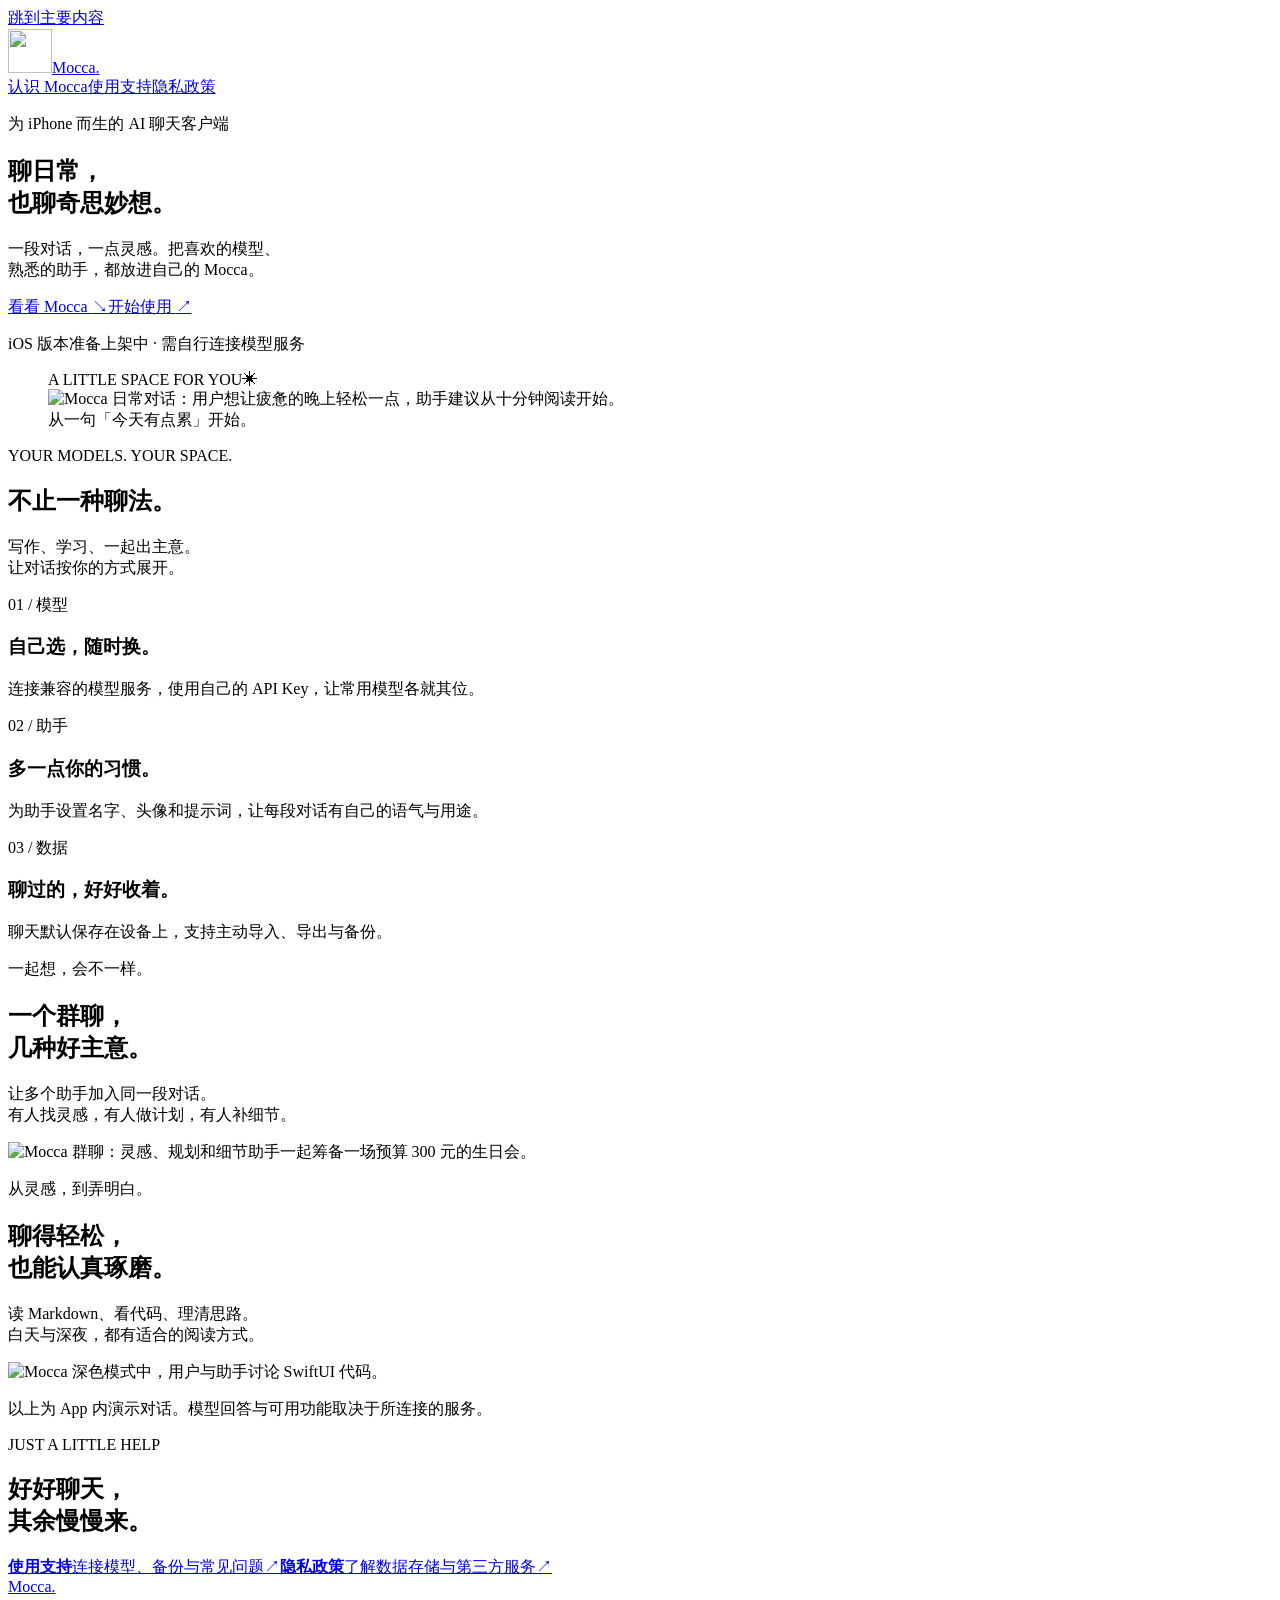
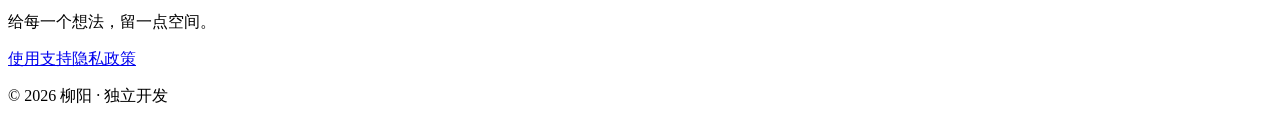
==== index.html @ dea19801 "Publish Mocca static website" ====
<!DOCTYPE html><html lang="zh-CN"><head><meta charset="utf-8"><meta name="viewport" content="width=device-width, initial-scale=1"><link rel="preload" href="/mocca-website/mocca-icon.png" as="image"><link rel="stylesheet" href="/mocca-website/styles.css" data-rsc-css-href="/_next/static/css/index.DTCjMsDk.css" data-precedence="vite-rsc/importer-resources"><title>Mocca · 聊日常，也聊奇思妙想</title><meta name="description" content="Mocca 是原生、可自定义的 iPhone AI 聊天客户端。连接喜欢的模型，创建自己的助手，也让多个助手一起聊。"><meta property="og:title" content="Mocca · 聊日常，也聊奇思妙想"><meta property="og:description" content="连接喜欢的模型，创建自己的助手，也让多个助手一起聊。"><meta property="og:type" content="website"><meta name="twitter:card" content="summary"><meta name="twitter:title" content="Mocca · 聊日常，也聊奇思妙想"><meta name="twitter:description" content="连接喜欢的模型，创建自己的助手，也让多个助手一起聊。"><link rel="icon" href="/mocca-website/mocca-icon.png"><link rel="apple-touch-icon" href="/mocca-website/mocca-icon.png">
</head><body><a class="skip-link" href="#main-content">跳到主要内容</a><div class="site-shell"><header class="site-nav"><a class="brand" href="/mocca-website/" aria-label="Mocca 首页"><img src="/mocca-website/mocca-icon.png" width="44" height="44" alt=""><span>Mocca<span class="brand-dot">.</span></span></a><nav aria-label="主导航" class="nav-links"><a href="/mocca-website/" aria-current="page">认识 Mocca</a><a href="/mocca-website/support.html">使用支持</a><a href="/mocca-website/privacy.html">隐私政策</a></nav></header><main id="main-content"><section class="hero" aria-labelledby="hero-title"><div class="hero-copy"><p class="eyebrow"><span class="status-dot"></span> 为 iPhone 而生的 AI 聊天客户端</p><h1 id="hero-title">聊日常，<br>也聊<span class="title-serif">奇思妙想。</span></h1><p class="lede">一段对话，一点灵感。把喜欢的模型、<br class="desktop-break">熟悉的助手，都放进自己的 Mocca。</p><div class="hero-actions"><a class="button button-dark" href="#discover">看看 Mocca <span aria-hidden="true">↘</span></a><a class="text-link" href="/mocca-website/support.html">开始使用 <span aria-hidden="true">↗</span></a></div><p class="release-note">iOS 版本准备上架中 · 需自行连接模型服务</p></div><figure class="hero-visual"><div class="visual-heading"><span>A LITTLE SPACE FOR YOU</span><span aria-hidden="true">✳</span></div><div class="screen-wrap hero-screen"><img src="/mocca-website/everyday.png" width="1320" height="2868" alt="Mocca 日常对话：用户想让疲惫的晚上轻松一点，助手建议从十分钟阅读开始。" fetchpriority="high"></div><figcaption>从一句「今天有点累」开始。</figcaption></figure></section><section class="feature-intro" id="discover" aria-labelledby="discover-title"><p class="eyebrow">YOUR MODELS. YOUR SPACE.</p><div class="section-heading"><h2 id="discover-title">不止一种聊法。</h2><p>写作、学习、一起出主意。<br>让对话按你的方式展开。</p></div><div class="feature-facts"><article><span class="fact-number">01 / 模型</span><h3>自己选，随时换。</h3><p>连接兼容的模型服务，使用自己的 API Key，让常用模型各就其位。</p></article><article><span class="fact-number">02 / 助手</span><h3>多一点你的习惯。</h3><p>为助手设置名字、头像和提示词，让每段对话有自己的语气与用途。</p></article><article><span class="fact-number">03 / 数据</span><h3>聊过的，好好收着。</h3><p>聊天默认保存在设备上，支持主动导入、导出与备份。</p></article></div></section><section class="story-grid" aria-label="Mocca 功能展示"><article class="story story-group"><div class="story-copy"><p class="eyebrow">一起想，会不一样。</p><h2>一个群聊，<br>几种好主意。</h2><p>让多个助手加入同一段对话。<br>有人找灵感，有人做计划，有人补细节。</p></div><div class="screen-wrap story-screen"><img src="/mocca-website/group-chat.png" width="1320" height="2868" loading="lazy" alt="Mocca 群聊：灵感、规划和细节助手一起筹备一场预算 300 元的生日会。"></div></article><article class="story story-code"><div class="story-copy"><p class="eyebrow">从灵感，到弄明白。</p><h2>聊得轻松，<br>也能认真琢磨。</h2><p>读 Markdown、看代码、理清思路。<br>白天与深夜，都有适合的阅读方式。</p></div><div class="screen-wrap story-screen"><img src="/mocca-website/code-dark.png" width="1320" height="2868" loading="lazy" alt="Mocca 深色模式中，用户与助手讨论 SwiftUI 代码。"></div></article></section><p class="screenshot-note">以上为 App 内演示对话。模型回答与可用功能取决于所连接的服务。</p><section class="help-band" aria-labelledby="help-title"><div><p class="eyebrow">JUST A LITTLE HELP</p><h2 id="help-title">好好聊天，<br>其余慢慢来。</h2></div><div class="help-links"><a href="/mocca-website/support.html"><span><strong>使用支持</strong><span>连接模型、备份与常见问题</span></span><span aria-hidden="true">↗</span></a><a href="/mocca-website/privacy.html"><span><strong>隐私政策</strong><span>了解数据存储与第三方服务</span></span><span aria-hidden="true">↗</span></a></div></section></main><footer class="site-footer"><div><a class="footer-brand" href="/mocca-website/">Mocca.</a><p>给每一个想法，留一点空间。</p></div><nav aria-label="页脚导航"><a href="/mocca-website/support.html">使用支持</a><a href="/mocca-website/privacy.html">隐私政策</a></nav><p class="copyright">© 2026 柳阳 · 独立开发</p></footer></div></body></html>
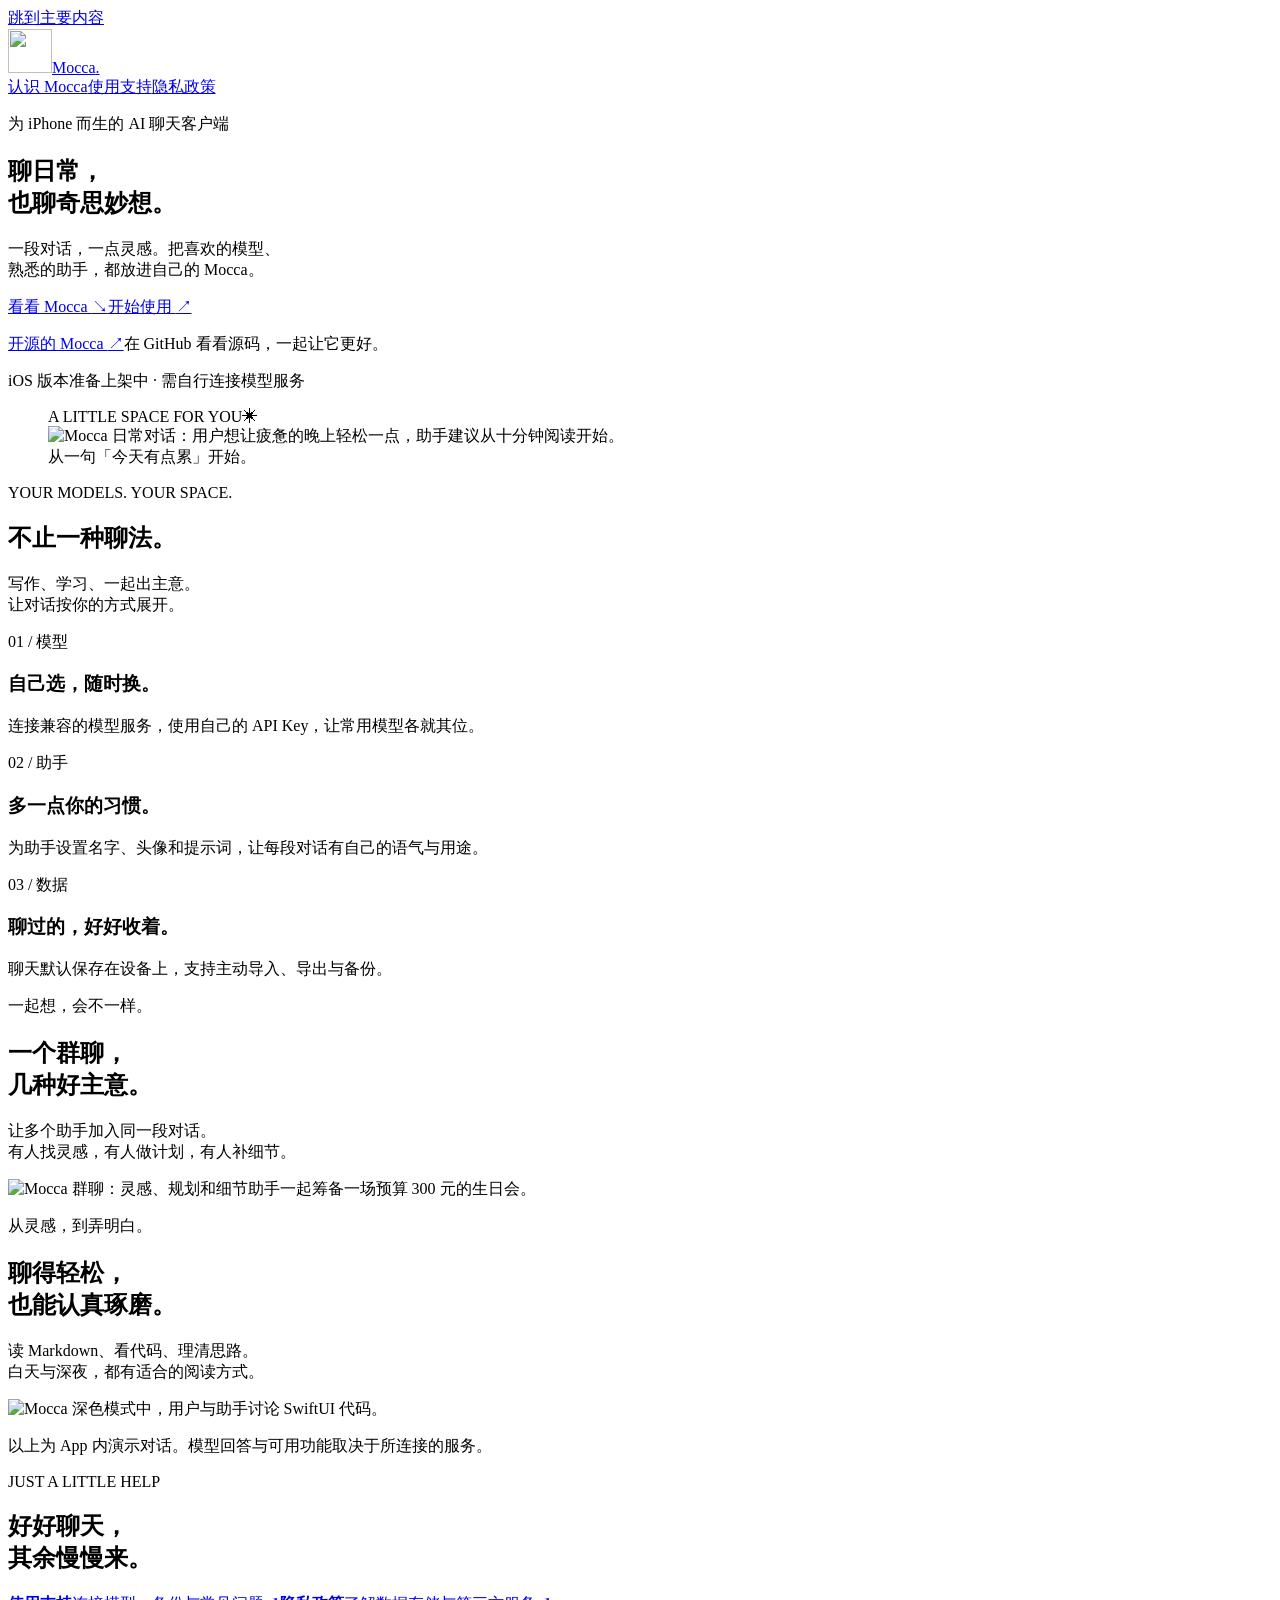
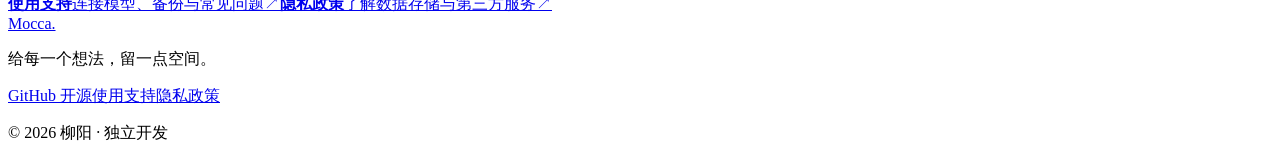
==== commit 0ace06a8: "Refresh Mocca screenshots and add open-source and QQ community links" ====
--- a/index.html
+++ b/index.html
@@ -1,2 +1,2 @@
-<!DOCTYPE html><html lang="zh-CN"><head><meta charset="utf-8"><meta name="viewport" content="width=device-width, initial-scale=1"><link rel="preload" href="/mocca-website/mocca-icon.png" as="image"><link rel="stylesheet" href="/mocca-website/styles.css" data-rsc-css-href="/_next/static/css/index.DTCjMsDk.css" data-precedence="vite-rsc/importer-resources"><title>Mocca · 聊日常，也聊奇思妙想</title><meta name="description" content="Mocca 是原生、可自定义的 iPhone AI 聊天客户端。连接喜欢的模型，创建自己的助手，也让多个助手一起聊。"><meta property="og:title" content="Mocca · 聊日常，也聊奇思妙想"><meta property="og:description" content="连接喜欢的模型，创建自己的助手，也让多个助手一起聊。"><meta property="og:type" content="website"><meta name="twitter:card" content="summary"><meta name="twitter:title" content="Mocca · 聊日常，也聊奇思妙想"><meta name="twitter:description" content="连接喜欢的模型，创建自己的助手，也让多个助手一起聊。"><link rel="icon" href="/mocca-website/mocca-icon.png"><link rel="apple-touch-icon" href="/mocca-website/mocca-icon.png">
-</head><body><a class="skip-link" href="#main-content">跳到主要内容</a><div class="site-shell"><header class="site-nav"><a class="brand" href="/mocca-website/" aria-label="Mocca 首页"><img src="/mocca-website/mocca-icon.png" width="44" height="44" alt=""><span>Mocca<span class="brand-dot">.</span></span></a><nav aria-label="主导航" class="nav-links"><a href="/mocca-website/" aria-current="page">认识 Mocca</a><a href="/mocca-website/support.html">使用支持</a><a href="/mocca-website/privacy.html">隐私政策</a></nav></header><main id="main-content"><section class="hero" aria-labelledby="hero-title"><div class="hero-copy"><p class="eyebrow"><span class="status-dot"></span> 为 iPhone 而生的 AI 聊天客户端</p><h1 id="hero-title">聊日常，<br>也聊<span class="title-serif">奇思妙想。</span></h1><p class="lede">一段对话，一点灵感。把喜欢的模型、<br class="desktop-break">熟悉的助手，都放进自己的 Mocca。</p><div class="hero-actions"><a class="button button-dark" href="#discover">看看 Mocca <span aria-hidden="true">↘</span></a><a class="text-link" href="/mocca-website/support.html">开始使用 <span aria-hidden="true">↗</span></a></div><p class="release-note">iOS 版本准备上架中 · 需自行连接模型服务</p></div><figure class="hero-visual"><div class="visual-heading"><span>A LITTLE SPACE FOR YOU</span><span aria-hidden="true">✳</span></div><div class="screen-wrap hero-screen"><img src="/mocca-website/everyday.png" width="1320" height="2868" alt="Mocca 日常对话：用户想让疲惫的晚上轻松一点，助手建议从十分钟阅读开始。" fetchpriority="high"></div><figcaption>从一句「今天有点累」开始。</figcaption></figure></section><section class="feature-intro" id="discover" aria-labelledby="discover-title"><p class="eyebrow">YOUR MODELS. YOUR SPACE.</p><div class="section-heading"><h2 id="discover-title">不止一种聊法。</h2><p>写作、学习、一起出主意。<br>让对话按你的方式展开。</p></div><div class="feature-facts"><article><span class="fact-number">01 / 模型</span><h3>自己选，随时换。</h3><p>连接兼容的模型服务，使用自己的 API Key，让常用模型各就其位。</p></article><article><span class="fact-number">02 / 助手</span><h3>多一点你的习惯。</h3><p>为助手设置名字、头像和提示词，让每段对话有自己的语气与用途。</p></article><article><span class="fact-number">03 / 数据</span><h3>聊过的，好好收着。</h3><p>聊天默认保存在设备上，支持主动导入、导出与备份。</p></article></div></section><section class="story-grid" aria-label="Mocca 功能展示"><article class="story story-group"><div class="story-copy"><p class="eyebrow">一起想，会不一样。</p><h2>一个群聊，<br>几种好主意。</h2><p>让多个助手加入同一段对话。<br>有人找灵感，有人做计划，有人补细节。</p></div><div class="screen-wrap story-screen"><img src="/mocca-website/group-chat.png" width="1320" height="2868" loading="lazy" alt="Mocca 群聊：灵感、规划和细节助手一起筹备一场预算 300 元的生日会。"></div></article><article class="story story-code"><div class="story-copy"><p class="eyebrow">从灵感，到弄明白。</p><h2>聊得轻松，<br>也能认真琢磨。</h2><p>读 Markdown、看代码、理清思路。<br>白天与深夜，都有适合的阅读方式。</p></div><div class="screen-wrap story-screen"><img src="/mocca-website/code-dark.png" width="1320" height="2868" loading="lazy" alt="Mocca 深色模式中，用户与助手讨论 SwiftUI 代码。"></div></article></section><p class="screenshot-note">以上为 App 内演示对话。模型回答与可用功能取决于所连接的服务。</p><section class="help-band" aria-labelledby="help-title"><div><p class="eyebrow">JUST A LITTLE HELP</p><h2 id="help-title">好好聊天，<br>其余慢慢来。</h2></div><div class="help-links"><a href="/mocca-website/support.html"><span><strong>使用支持</strong><span>连接模型、备份与常见问题</span></span><span aria-hidden="true">↗</span></a><a href="/mocca-website/privacy.html"><span><strong>隐私政策</strong><span>了解数据存储与第三方服务</span></span><span aria-hidden="true">↗</span></a></div></section></main><footer class="site-footer"><div><a class="footer-brand" href="/mocca-website/">Mocca.</a><p>给每一个想法，留一点空间。</p></div><nav aria-label="页脚导航"><a href="/mocca-website/support.html">使用支持</a><a href="/mocca-website/privacy.html">隐私政策</a></nav><p class="copyright">© 2026 柳阳 · 独立开发</p></footer></div></body></html>
+<!DOCTYPE html><html lang="zh-CN"><head><meta charset="utf-8"><meta name="viewport" content="width=device-width, initial-scale=1"><link rel="preload" href="/mocca-website/mocca-icon.png" as="image"><link rel="stylesheet" href="/mocca-website/styles.css?v=20261019" data-rsc-css-href="/_next/static/css/index.DTCjMsDk.css" data-precedence="vite-rsc/importer-resources"><title>Mocca · 聊日常，也聊奇思妙想</title><meta name="description" content="Mocca 是原生、可自定义的 iPhone AI 聊天客户端。连接喜欢的模型，创建自己的助手，也让多个助手一起聊。"><meta property="og:title" content="Mocca · 聊日常，也聊奇思妙想"><meta property="og:description" content="连接喜欢的模型，创建自己的助手，也让多个助手一起聊。"><meta property="og:type" content="website"><meta name="twitter:card" content="summary"><meta name="twitter:title" content="Mocca · 聊日常，也聊奇思妙想"><meta name="twitter:description" content="连接喜欢的模型，创建自己的助手，也让多个助手一起聊。"><link rel="icon" href="/mocca-website/mocca-icon.png"><link rel="apple-touch-icon" href="/mocca-website/mocca-icon.png">
+</head><body><a class="skip-link" href="#main-content">跳到主要内容</a><div class="site-shell"><header class="site-nav"><a class="brand" href="/mocca-website/" aria-label="Mocca 首页"><img src="/mocca-website/mocca-icon.png" width="44" height="44" alt=""><span>Mocca<span class="brand-dot">.</span></span></a><nav aria-label="主导航" class="nav-links"><a href="/mocca-website/" aria-current="page">认识 Mocca</a><a href="/mocca-website/support.html">使用支持</a><a href="/mocca-website/privacy.html">隐私政策</a></nav></header><main id="main-content"><section class="hero" aria-labelledby="hero-title"><div class="hero-copy"><p class="eyebrow"><span class="status-dot"></span> 为 iPhone 而生的 AI 聊天客户端</p><h1 id="hero-title">聊日常，<br>也聊<span class="title-serif">奇思妙想。</span></h1><p class="lede">一段对话，一点灵感。把喜欢的模型、<br class="desktop-break">熟悉的助手，都放进自己的 Mocca。</p><div class="hero-actions"><a class="button button-dark" href="#discover">看看 Mocca <span aria-hidden="true">↘</span></a><a class="text-link" href="/mocca-website/support.html">开始使用 <span aria-hidden="true">↗</span></a></div><p class="open-source-note"><a href="https://github.com/UUZsama450/mocca">开源的 Mocca <span aria-hidden="true">↗</span></a><span>在 GitHub 看看源码，一起让它更好。</span></p><p class="release-note">iOS 版本准备上架中 · 需自行连接模型服务</p></div><figure class="hero-visual"><div class="visual-heading"><span>A LITTLE SPACE FOR YOU</span><span aria-hidden="true">✳</span></div><div class="screen-wrap hero-screen"><img src="/mocca-website/everyday.png?v=20261019" width="1320" height="2868" alt="Mocca 日常对话：用户想让疲惫的晚上轻松一点，助手建议从十分钟阅读开始。" fetchpriority="high"></div><figcaption>从一句「今天有点累」开始。</figcaption></figure></section><section class="feature-intro" id="discover" aria-labelledby="discover-title"><p class="eyebrow">YOUR MODELS. YOUR SPACE.</p><div class="section-heading"><h2 id="discover-title">不止一种聊法。</h2><p>写作、学习、一起出主意。<br>让对话按你的方式展开。</p></div><div class="feature-facts"><article><span class="fact-number">01 / 模型</span><h3>自己选，随时换。</h3><p>连接兼容的模型服务，使用自己的 API Key，让常用模型各就其位。</p></article><article><span class="fact-number">02 / 助手</span><h3>多一点你的习惯。</h3><p>为助手设置名字、头像和提示词，让每段对话有自己的语气与用途。</p></article><article><span class="fact-number">03 / 数据</span><h3>聊过的，好好收着。</h3><p>聊天默认保存在设备上，支持主动导入、导出与备份。</p></article></div></section><section class="story-grid" aria-label="Mocca 功能展示"><article class="story story-group"><div class="story-copy"><p class="eyebrow">一起想，会不一样。</p><h2>一个群聊，<br>几种好主意。</h2><p>让多个助手加入同一段对话。<br>有人找灵感，有人做计划，有人补细节。</p></div><div class="screen-wrap story-screen"><img src="/mocca-website/group-chat.png?v=20261019" width="1320" height="2868" loading="lazy" alt="Mocca 群聊：灵感、规划和细节助手一起筹备一场预算 300 元的生日会。"></div></article><article class="story story-code"><div class="story-copy"><p class="eyebrow">从灵感，到弄明白。</p><h2>聊得轻松，<br>也能认真琢磨。</h2><p>读 Markdown、看代码、理清思路。<br>白天与深夜，都有适合的阅读方式。</p></div><div class="screen-wrap story-screen"><img src="/mocca-website/code-dark.png?v=20261019" width="1320" height="2868" loading="lazy" alt="Mocca 深色模式中，用户与助手讨论 SwiftUI 代码。"></div></article></section><p class="screenshot-note">以上为 App 内演示对话。模型回答与可用功能取决于所连接的服务。</p><section class="help-band" aria-labelledby="help-title"><div><p class="eyebrow">JUST A LITTLE HELP</p><h2 id="help-title">好好聊天，<br>其余慢慢来。</h2></div><div class="help-links"><a href="/mocca-website/support.html"><span><strong>使用支持</strong><span>连接模型、备份与常见问题</span></span><span aria-hidden="true">↗</span></a><a href="/mocca-website/privacy.html"><span><strong>隐私政策</strong><span>了解数据存储与第三方服务</span></span><span aria-hidden="true">↗</span></a></div></section></main><footer class="site-footer"><div><a class="footer-brand" href="/mocca-website/">Mocca.</a><p>给每一个想法，留一点空间。</p></div><nav aria-label="页脚导航"><a href="https://github.com/UUZsama450/mocca">GitHub 开源</a><a href="/mocca-website/support.html">使用支持</a><a href="/mocca-website/privacy.html">隐私政策</a></nav><p class="copyright">© 2026 柳阳 · 独立开发</p></footer></div></body></html>
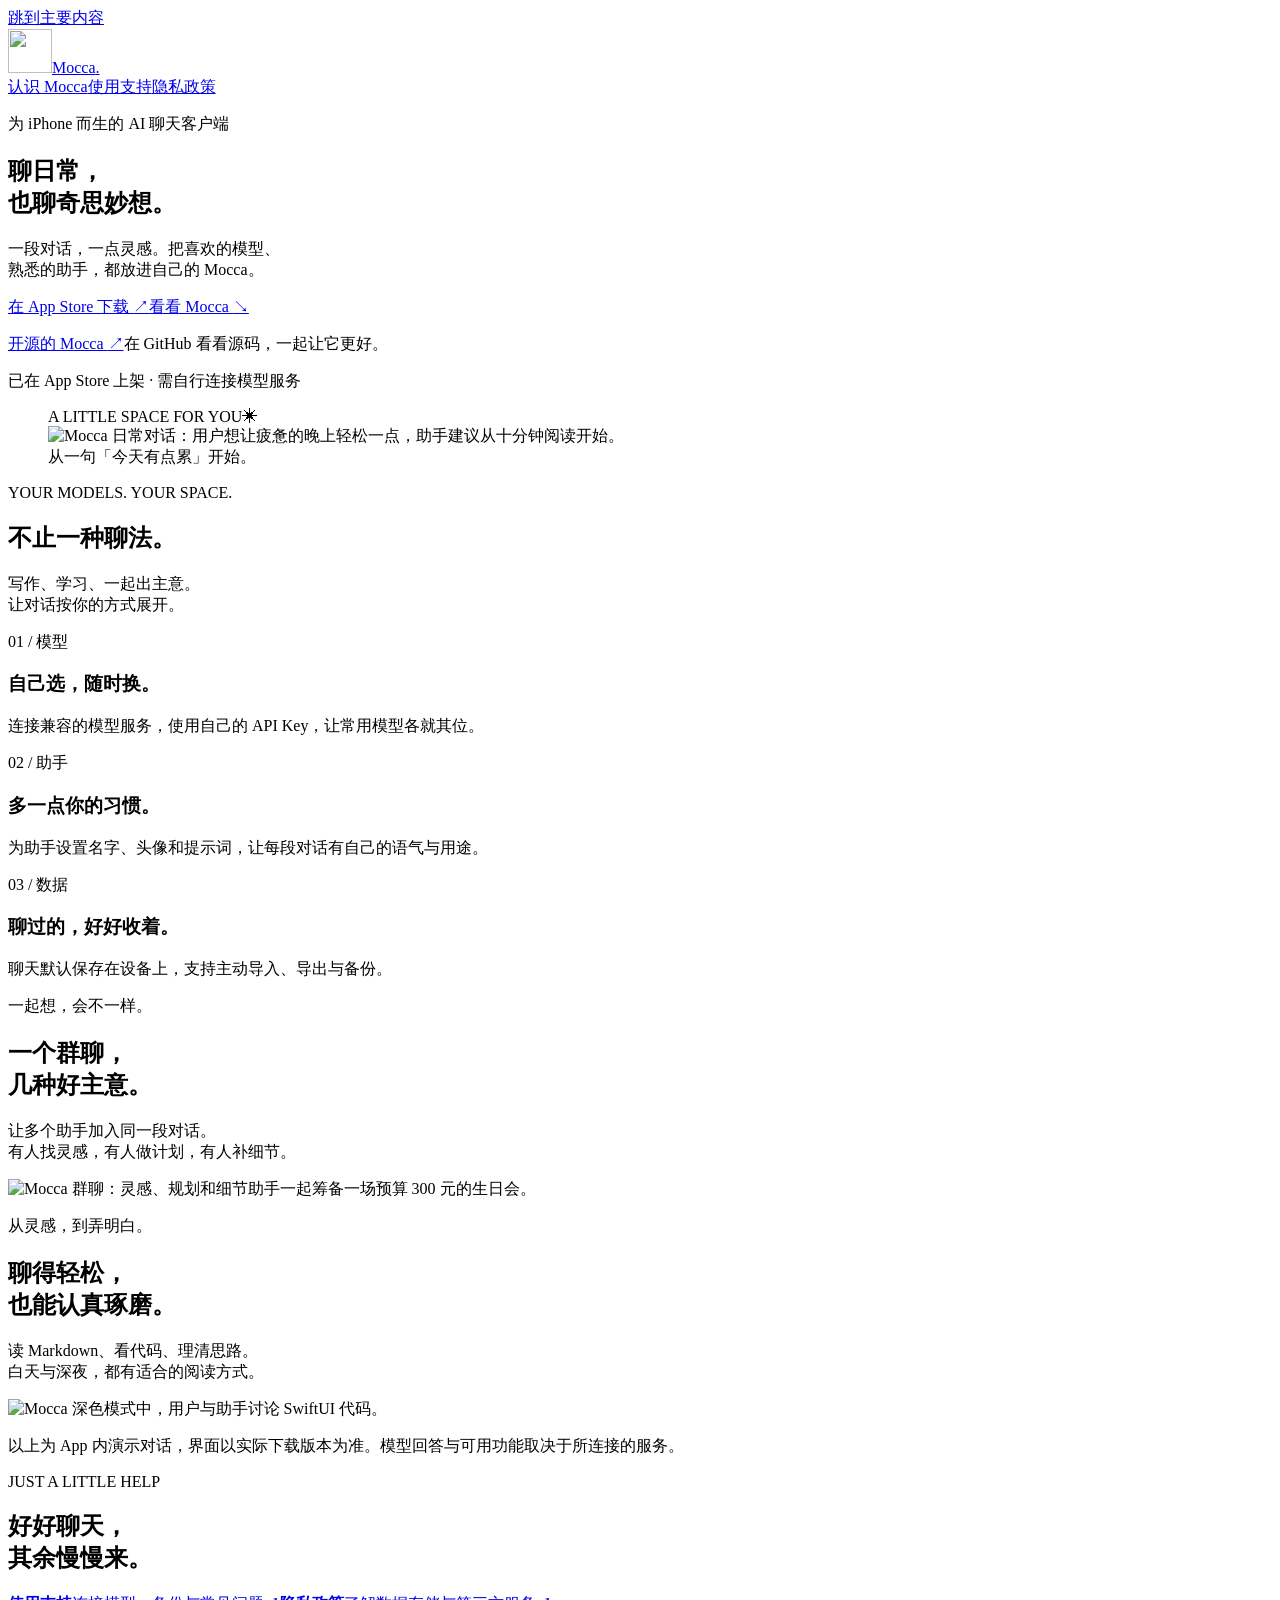
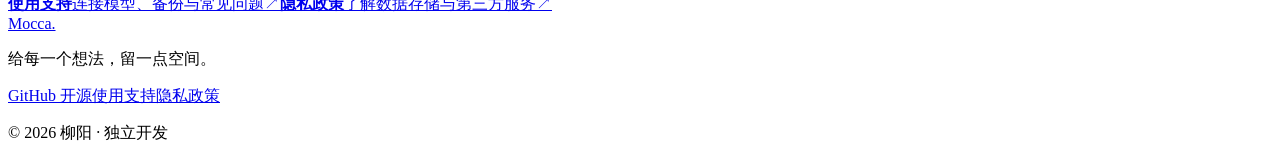
==== commit 26437ee9: "Add verified App Store download entry and update availability copy" ====
--- a/index.html
+++ b/index.html
@@ -1,2 +1,2 @@
 <!DOCTYPE html><html lang="zh-CN"><head><meta charset="utf-8"><meta name="viewport" content="width=device-width, initial-scale=1"><link rel="preload" href="/mocca-website/mocca-icon.png" as="image"><link rel="stylesheet" href="/mocca-website/styles.css?v=20261019" data-rsc-css-href="/_next/static/css/index.DTCjMsDk.css" data-precedence="vite-rsc/importer-resources"><title>Mocca · 聊日常，也聊奇思妙想</title><meta name="description" content="Mocca 是原生、可自定义的 iPhone AI 聊天客户端。连接喜欢的模型，创建自己的助手，也让多个助手一起聊。"><meta property="og:title" content="Mocca · 聊日常，也聊奇思妙想"><meta property="og:description" content="连接喜欢的模型，创建自己的助手，也让多个助手一起聊。"><meta property="og:type" content="website"><meta name="twitter:card" content="summary"><meta name="twitter:title" content="Mocca · 聊日常，也聊奇思妙想"><meta name="twitter:description" content="连接喜欢的模型，创建自己的助手，也让多个助手一起聊。"><link rel="icon" href="/mocca-website/mocca-icon.png"><link rel="apple-touch-icon" href="/mocca-website/mocca-icon.png">
-</head><body><a class="skip-link" href="#main-content">跳到主要内容</a><div class="site-shell"><header class="site-nav"><a class="brand" href="/mocca-website/" aria-label="Mocca 首页"><img src="/mocca-website/mocca-icon.png" width="44" height="44" alt=""><span>Mocca<span class="brand-dot">.</span></span></a><nav aria-label="主导航" class="nav-links"><a href="/mocca-website/" aria-current="page">认识 Mocca</a><a href="/mocca-website/support.html">使用支持</a><a href="/mocca-website/privacy.html">隐私政策</a></nav></header><main id="main-content"><section class="hero" aria-labelledby="hero-title"><div class="hero-copy"><p class="eyebrow"><span class="status-dot"></span> 为 iPhone 而生的 AI 聊天客户端</p><h1 id="hero-title">聊日常，<br>也聊<span class="title-serif">奇思妙想。</span></h1><p class="lede">一段对话，一点灵感。把喜欢的模型、<br class="desktop-break">熟悉的助手，都放进自己的 Mocca。</p><div class="hero-actions"><a class="button button-dark" href="#discover">看看 Mocca <span aria-hidden="true">↘</span></a><a class="text-link" href="/mocca-website/support.html">开始使用 <span aria-hidden="true">↗</span></a></div><p class="open-source-note"><a href="https://github.com/UUZsama450/mocca">开源的 Mocca <span aria-hidden="true">↗</span></a><span>在 GitHub 看看源码，一起让它更好。</span></p><p class="release-note">iOS 版本准备上架中 · 需自行连接模型服务</p></div><figure class="hero-visual"><div class="visual-heading"><span>A LITTLE SPACE FOR YOU</span><span aria-hidden="true">✳</span></div><div class="screen-wrap hero-screen"><img src="/mocca-website/everyday.png?v=20261019" width="1320" height="2868" alt="Mocca 日常对话：用户想让疲惫的晚上轻松一点，助手建议从十分钟阅读开始。" fetchpriority="high"></div><figcaption>从一句「今天有点累」开始。</figcaption></figure></section><section class="feature-intro" id="discover" aria-labelledby="discover-title"><p class="eyebrow">YOUR MODELS. YOUR SPACE.</p><div class="section-heading"><h2 id="discover-title">不止一种聊法。</h2><p>写作、学习、一起出主意。<br>让对话按你的方式展开。</p></div><div class="feature-facts"><article><span class="fact-number">01 / 模型</span><h3>自己选，随时换。</h3><p>连接兼容的模型服务，使用自己的 API Key，让常用模型各就其位。</p></article><article><span class="fact-number">02 / 助手</span><h3>多一点你的习惯。</h3><p>为助手设置名字、头像和提示词，让每段对话有自己的语气与用途。</p></article><article><span class="fact-number">03 / 数据</span><h3>聊过的，好好收着。</h3><p>聊天默认保存在设备上，支持主动导入、导出与备份。</p></article></div></section><section class="story-grid" aria-label="Mocca 功能展示"><article class="story story-group"><div class="story-copy"><p class="eyebrow">一起想，会不一样。</p><h2>一个群聊，<br>几种好主意。</h2><p>让多个助手加入同一段对话。<br>有人找灵感，有人做计划，有人补细节。</p></div><div class="screen-wrap story-screen"><img src="/mocca-website/group-chat.png?v=20261019" width="1320" height="2868" loading="lazy" alt="Mocca 群聊：灵感、规划和细节助手一起筹备一场预算 300 元的生日会。"></div></article><article class="story story-code"><div class="story-copy"><p class="eyebrow">从灵感，到弄明白。</p><h2>聊得轻松，<br>也能认真琢磨。</h2><p>读 Markdown、看代码、理清思路。<br>白天与深夜，都有适合的阅读方式。</p></div><div class="screen-wrap story-screen"><img src="/mocca-website/code-dark.png?v=20261019" width="1320" height="2868" loading="lazy" alt="Mocca 深色模式中，用户与助手讨论 SwiftUI 代码。"></div></article></section><p class="screenshot-note">以上为 App 内演示对话。模型回答与可用功能取决于所连接的服务。</p><section class="help-band" aria-labelledby="help-title"><div><p class="eyebrow">JUST A LITTLE HELP</p><h2 id="help-title">好好聊天，<br>其余慢慢来。</h2></div><div class="help-links"><a href="/mocca-website/support.html"><span><strong>使用支持</strong><span>连接模型、备份与常见问题</span></span><span aria-hidden="true">↗</span></a><a href="/mocca-website/privacy.html"><span><strong>隐私政策</strong><span>了解数据存储与第三方服务</span></span><span aria-hidden="true">↗</span></a></div></section></main><footer class="site-footer"><div><a class="footer-brand" href="/mocca-website/">Mocca.</a><p>给每一个想法，留一点空间。</p></div><nav aria-label="页脚导航"><a href="https://github.com/UUZsama450/mocca">GitHub 开源</a><a href="/mocca-website/support.html">使用支持</a><a href="/mocca-website/privacy.html">隐私政策</a></nav><p class="copyright">© 2026 柳阳 · 独立开发</p></footer></div></body></html>
+</head><body><a class="skip-link" href="#main-content">跳到主要内容</a><div class="site-shell"><header class="site-nav"><a class="brand" href="/mocca-website/" aria-label="Mocca 首页"><img src="/mocca-website/mocca-icon.png" width="44" height="44" alt=""><span>Mocca<span class="brand-dot">.</span></span></a><nav aria-label="主导航" class="nav-links"><a href="/mocca-website/" aria-current="page">认识 Mocca</a><a href="/mocca-website/support.html">使用支持</a><a href="/mocca-website/privacy.html">隐私政策</a></nav></header><main id="main-content"><section class="hero" aria-labelledby="hero-title"><div class="hero-copy"><p class="eyebrow"><span class="status-dot"></span> 为 iPhone 而生的 AI 聊天客户端</p><h1 id="hero-title">聊日常，<br>也聊<span class="title-serif">奇思妙想。</span></h1><p class="lede">一段对话，一点灵感。把喜欢的模型、<br class="desktop-break">熟悉的助手，都放进自己的 Mocca。</p><div class="hero-actions"><a class="button button-dark" href="https://apps.apple.com/cn/app/mocca/id6807043522">在 App Store 下载 <span aria-hidden="true">↗</span></a><a class="text-link" href="#discover">看看 Mocca <span aria-hidden="true">↘</span></a></div><p class="open-source-note"><a href="https://github.com/UUZsama450/mocca">开源的 Mocca <span aria-hidden="true">↗</span></a><span>在 GitHub 看看源码，一起让它更好。</span></p><p class="release-note">已在 App Store 上架 · 需自行连接模型服务</p></div><figure class="hero-visual"><div class="visual-heading"><span>A LITTLE SPACE FOR YOU</span><span aria-hidden="true">✳</span></div><div class="screen-wrap hero-screen"><img src="/mocca-website/everyday.png?v=20261019" width="1320" height="2868" alt="Mocca 日常对话：用户想让疲惫的晚上轻松一点，助手建议从十分钟阅读开始。" fetchpriority="high"></div><figcaption>从一句「今天有点累」开始。</figcaption></figure></section><section class="feature-intro" id="discover" aria-labelledby="discover-title"><p class="eyebrow">YOUR MODELS. YOUR SPACE.</p><div class="section-heading"><h2 id="discover-title">不止一种聊法。</h2><p>写作、学习、一起出主意。<br>让对话按你的方式展开。</p></div><div class="feature-facts"><article><span class="fact-number">01 / 模型</span><h3>自己选，随时换。</h3><p>连接兼容的模型服务，使用自己的 API Key，让常用模型各就其位。</p></article><article><span class="fact-number">02 / 助手</span><h3>多一点你的习惯。</h3><p>为助手设置名字、头像和提示词，让每段对话有自己的语气与用途。</p></article><article><span class="fact-number">03 / 数据</span><h3>聊过的，好好收着。</h3><p>聊天默认保存在设备上，支持主动导入、导出与备份。</p></article></div></section><section class="story-grid" aria-label="Mocca 功能展示"><article class="story story-group"><div class="story-copy"><p class="eyebrow">一起想，会不一样。</p><h2>一个群聊，<br>几种好主意。</h2><p>让多个助手加入同一段对话。<br>有人找灵感，有人做计划，有人补细节。</p></div><div class="screen-wrap story-screen"><img src="/mocca-website/group-chat.png?v=20261019" width="1320" height="2868" loading="lazy" alt="Mocca 群聊：灵感、规划和细节助手一起筹备一场预算 300 元的生日会。"></div></article><article class="story story-code"><div class="story-copy"><p class="eyebrow">从灵感，到弄明白。</p><h2>聊得轻松，<br>也能认真琢磨。</h2><p>读 Markdown、看代码、理清思路。<br>白天与深夜，都有适合的阅读方式。</p></div><div class="screen-wrap story-screen"><img src="/mocca-website/code-dark.png?v=20261019" width="1320" height="2868" loading="lazy" alt="Mocca 深色模式中，用户与助手讨论 SwiftUI 代码。"></div></article></section><p class="screenshot-note">以上为 App 内演示对话，界面以实际下载版本为准。模型回答与可用功能取决于所连接的服务。</p><section class="help-band" aria-labelledby="help-title"><div><p class="eyebrow">JUST A LITTLE HELP</p><h2 id="help-title">好好聊天，<br>其余慢慢来。</h2></div><div class="help-links"><a href="/mocca-website/support.html"><span><strong>使用支持</strong><span>连接模型、备份与常见问题</span></span><span aria-hidden="true">↗</span></a><a href="/mocca-website/privacy.html"><span><strong>隐私政策</strong><span>了解数据存储与第三方服务</span></span><span aria-hidden="true">↗</span></a></div></section></main><footer class="site-footer"><div><a class="footer-brand" href="/mocca-website/">Mocca.</a><p>给每一个想法，留一点空间。</p></div><nav aria-label="页脚导航"><a href="https://github.com/UUZsama450/mocca">GitHub 开源</a><a href="/mocca-website/support.html">使用支持</a><a href="/mocca-website/privacy.html">隐私政策</a></nav><p class="copyright">© 2026 柳阳 · 独立开发</p></footer></div></body></html>
